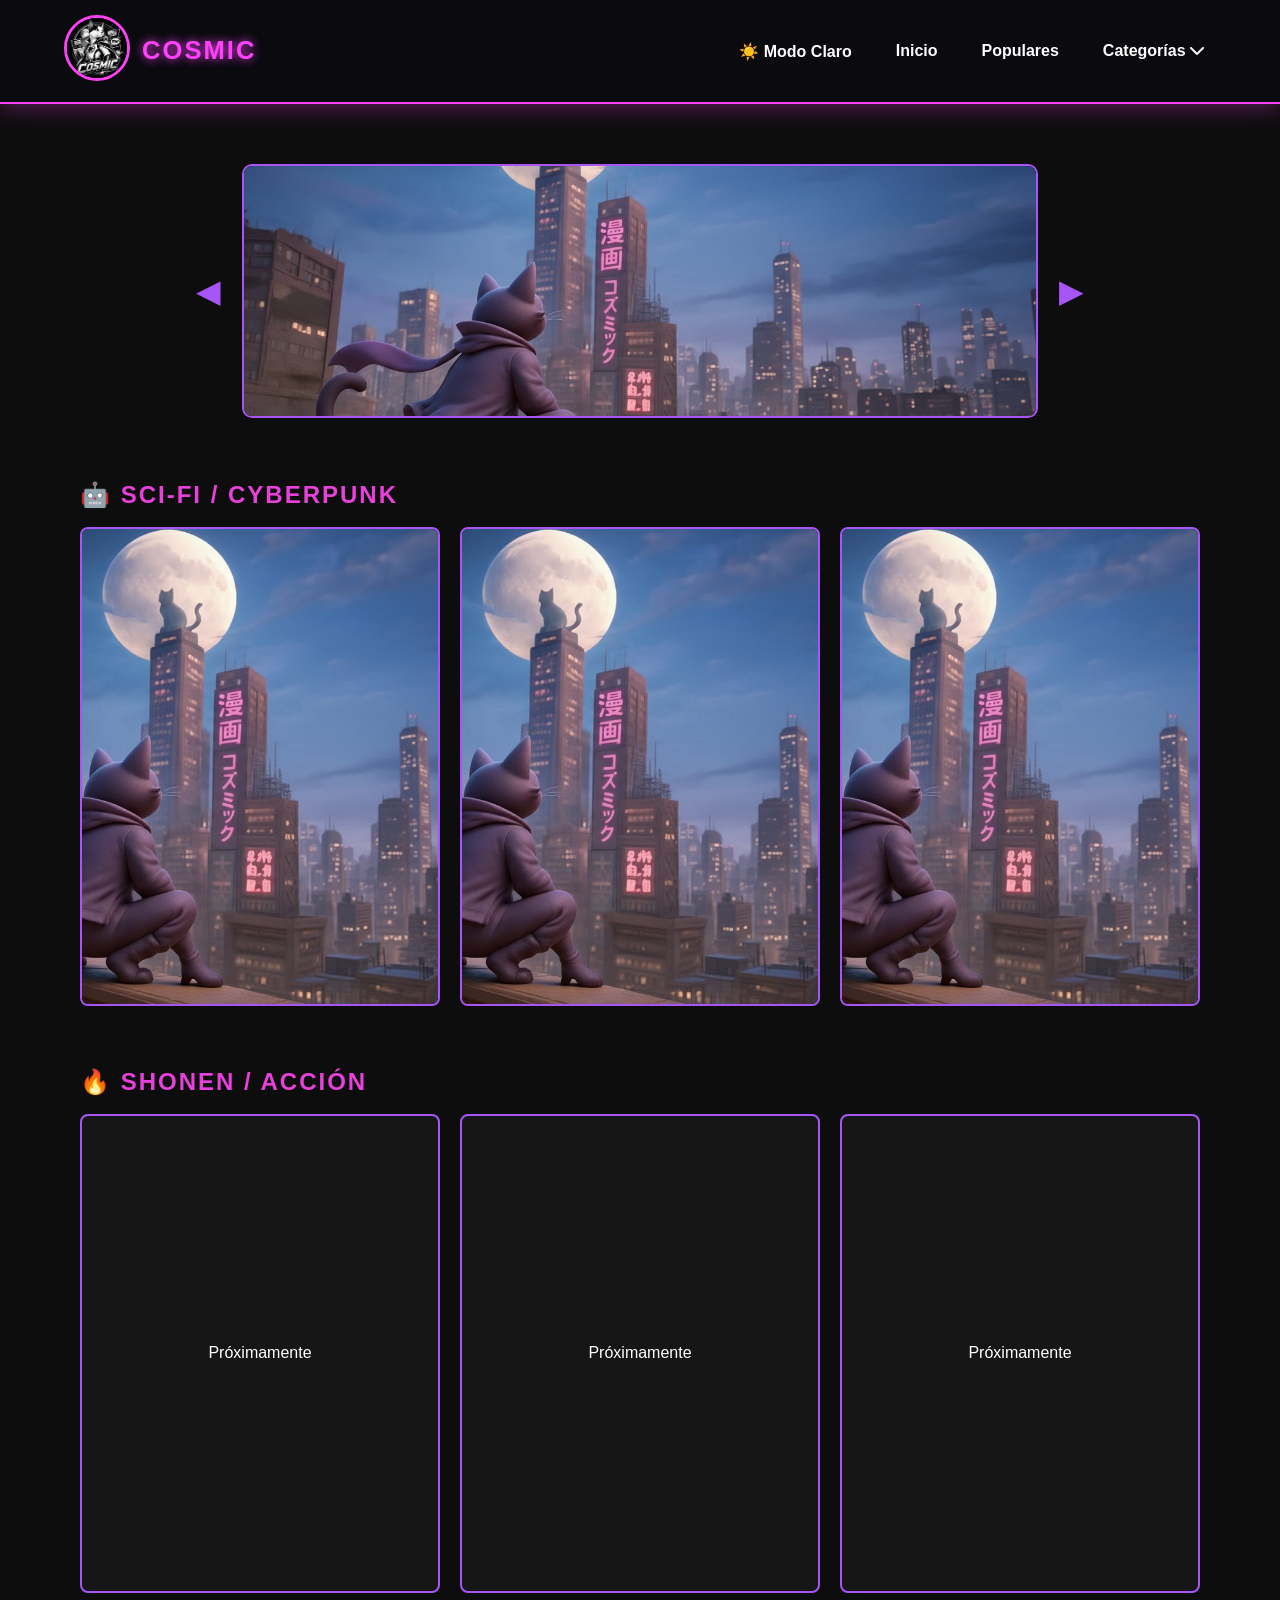
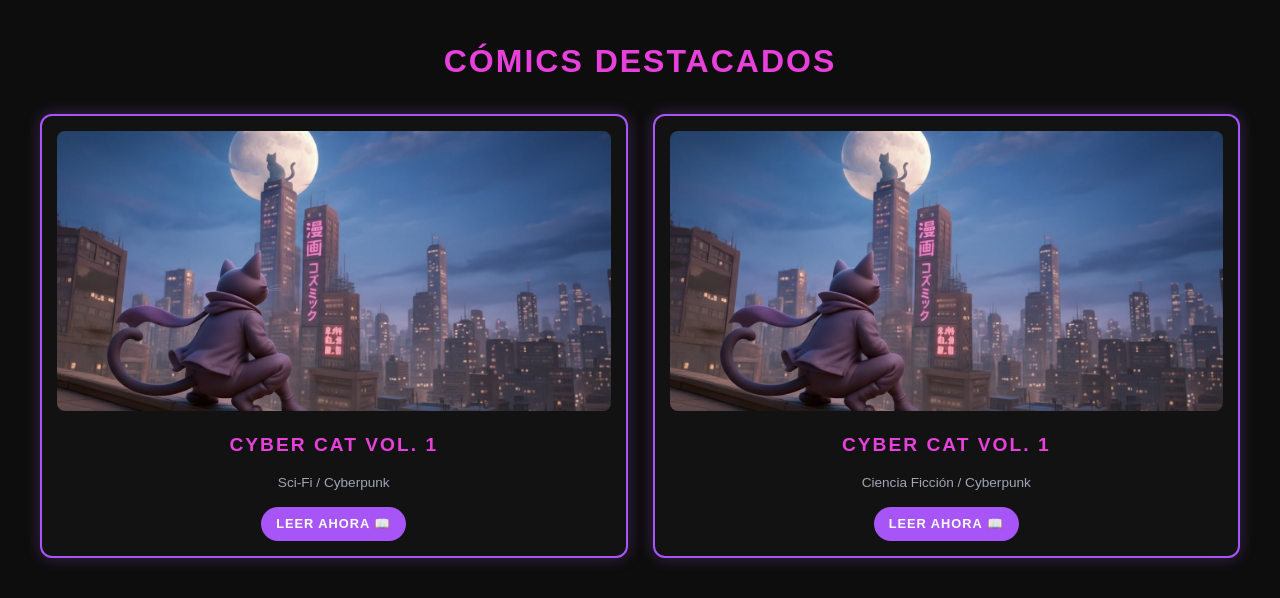
==== Homepage.html @ 04ea1aba "Add files via upload" ====
<!DOCTYPE html>
<html lang="es">
    <head>
        <meta charset="UTF-8">
        <meta name="viewport" content="width=device-width, initial-scale=1.0">
        <title>COSMIC 🐱 - Homepage</title>
        <link rel="stylesheet" href="CSS-All.css">
        <link rel="stylesheet" href="CSS-Homepage.css">
        <link rel="stylesheet" href="https://cdnjs.cloudflare.com/ajax/libs/font-awesome/6.0.0/css/all.min.css">
    </head>
    <body style="overflow-y: auto;">     
        <header class="encabezado-sitio">
            <div class="contenedor-logo"> 
                <a href="Homepage.html"><img src="logo.jpeg" alt="COSMIC" class="logo-redondo"></a>
                <span class="nombre-sitio">COSMIC</span>
            </div>   
            <nav class="navegacion-principal">
                <button id="btn-tema" onclick="cambiarTema()">☀️️ Modo Claro</button>
                <a href="Homepage.html" class="enlace-nav">Inicio</a>
                <a href="#populares" class="enlace-nav">Populares</a>
                <div class="desplegable">
                    <button type="button" class="enlace-nav boton-desplegable" onclick="toggleCategorias()">Categorías <i class="fa-solid fa-chevron-down"></i></button>
                    <div id="dropdown-categorias" class="menu-desplegable">
                        <a href="#scifi">🤖 Sci-Fi / Cyberpunk</a>
                        <a href="#shonen">🔥 Shonen / Acción</a>
                        <a href="#fantasia">🐉 Fantasía</a>
                        <a href="#terror">👻 Terror / Misterio</a>
                        <a href="#romance">💖 Romance / Slice of Life</a>
                        <a href="#seinen">⚔️ Seinen</a>
                    </div>
                </div>
            </nav>
        </header>
        <main style="max-width: 1200px; margin: 40px auto; padding: 0 20px;">
    
    <section id="populares" class="carrusel-populares">
        
        <button type="button" class="flecha" onclick="moverCarrusel(-1)">◀</button>
        <div class="contenedor-portada">
        
            <img id="portada-img" src="gato-ciudad.jpg" alt="Popular">
        </div>
        <button type="button" class="flecha" onclick="moverCarrusel(1)">▶</button>
    </section>

    
    <section id="scifi" class="seccion-comics">
        <h2>🤖 Sci-Fi / Cyberpunk</h2>
        <div class="grid-comics">
            <div class="comic-card"><img src="gato-ciudad.jpg" alt="Cyber Cat Vol. 1"></div>
            <div class="comic-card"><img src="gato-ciudad.jpg" alt="Cyber Cat Vol. 2"></div>
            <div class="comic-card"><img src="gato-ciudad.jpg" alt="Cyber Cat Vol. 3"></div>
        </div>
    </section>

    <section id="shonen" class="seccion-comics">
        <h2>🔥 Shonen / Acción</h2>
        <div class="grid-comics">
            <div class="comic-card">Próximamente</div>
            <div class="comic-card">Próximamente</div>
            <div class="comic-card">Próximamente</div>
        </div>
    </section>
    
            <h2 style="text-align: center; font-size: 2rem; margin-bottom: 30px;">Cómics Destacados</h2>
            <div style="display: grid; grid-template-columns: repeat(auto-fit, minmax(220px, 1fr)); gap: 25px;">
                <div style="background: #121212; border: 2px solid #a855f7; border-radius: 12px; padding: 15px; text-align: center; box-shadow: 0 0 15px rgba(168, 85, 247, 0.3);">
                    <img src="gato-ciudad.jpg" alt="Comic" style="width: 100%; height: 280px; object-fit: cover; border-radius: 8px;">
                    <h3 style="font-size: 1.2rem; margin: 15px 0 5px 0;">Cyber Cat Vol. 1</h3>
                    <p style="color: #a0a5b5; font-size: 0.85rem; margin-bottom: 15px;">Sci-Fi / Cyberpunk</p>
                    <a href="#" class="boton-colorful" style="font-size: 0.8rem; padding: 8px 15px;"><span>Leer Ahora 📖</span></a>
                </div>
                <div style="background: #121212; border: 2px solid #a855f7; border-radius: 12px; padding: 15px; text-align: center; box-shadow: 0 0 15px rgba(168, 85, 247, 0.3);">
                    <img src="gato-ciudad.jpg" alt="Comic" style="width: 100%; height: 280px; object-fit: cover; border-radius: 8px;">
                    <h3 style="font-size: 1.2rem; margin: 15px 0 5px 0;">Cyber Cat Vol. 1</h3>
                    <p style="color: #a0a5b5; font-size: 0.85rem; margin-bottom: 15px;">Ciencia Ficción / Cyberpunk</p>
                    <a href="#" class="boton-colorful" style="font-size: 0.8rem; padding: 8px 15px;"><span>Leer Ahora 📖</span></a>
                </div>
            </div>
</main>
        <script>
    function toggleCategorias() {
        document.getElementById("dropdown-categorias").classList.toggle("mostrar");
    }

    window.onclick = function (event) {
        if (!event.target.closest('.boton-desplegable')) {
            document.querySelectorAll(".menu-desplegable.mostrar")
                .forEach(m => m.classList.remove("mostrar"));
        }
        if (!event.target.matches('.boton-desplegable')) {
            var dropdowns = document.getElementsByClassName("menu-desplegable");
            for (var i = 0; i < dropdowns.length; i++) {
                var openDropdown = dropdowns[i];
                if (openDropdown.classList.contains('mostrar')) {
                    openDropdown.classList.remove('mostrar');
                }
            }
        }
    };

    // Carrusel
    const populares = ["gato-ciudad.jpg", "logo.jpeg"]; 
    let actual = 0;
    function moverCarrusel(dir) {
        actual = (actual + dir + populares.length) % populares.length;
        document.getElementById("portada-img").src = populares[actual];
    }
            
    function cambiarTema() {
        document.body.classList.toggle("modo-claro");
        
        var boton = document.getElementById("btn-tema");
        
        if (document.body.classList.contains("modo-claro")) {
            boton.textContent = "🌙 Modo Oscuro";
        } else {
            boton.textContent = "☀️ Modo Claro";
        }
    }
</script>
    </body>
</html>
---- CSS-All.css ----
body {
    background-color: black;
    color: white;
    font-family: 'Segoe UI', Tahoma, Geneva, Verdana, sans-serif;
    min-height: 100vh;
    line-height: 1.4;
    margin: 0;
    padding: 0;
}

body.modo-claro {
    background-color: #f5f5f7 !important;
    color: #1d1d1f !important;
}

body.modo-claro .encabezado-sitio {
    background: #ffffff !important;
    border-bottom: 2px solid #a855f7;
    box-shadow: 0 4px 15px rgba(0, 0, 0, 0.1);
}

body.modo-claro .tarjeta-login {
    background: #ffffff !important;
    color: #1d1d1f !important;
    border-color: #a855f7 !important;
    box-shadow: 0 4px 20px rgba(0, 0, 0, 0.1) !important;
}

body.modo-claro input[type="email"] {
    background-color: #f1f3f5 !important;
    border: 1.5px solid #cccccc !important;
    color: #1d1d1f !important;
}

h1, h2, h3 {
    color: #e740db;
    letter-spacing: 2px;
    margin-bottom: 10px;
    text-transform: uppercase;
}

@keyframes mover-gradiente {
    0% { background-position: 0% 50%; }
    50% { background-position: 100% 50%; }
    100% { background-position: 0% 50%; }
}

.boton-colorful {
    align-items: center;
    background-color: #a855f7;
    border: none;
    border-radius: 30px;
    color: #ffffff;
    cursor: pointer;
    display: inline-flex;
    font-size: 1rem;
    font-weight: 800;
    justify-content: center;
    letter-spacing: 1px;
    overflow: hidden;
    padding: 10px 30px;
    position: relative;
    transition: background-color 0.2s ease-in-out, transform 0.3s cubic-bezier(0.25, 0.8, 0.25, 1), box-shadow 0.3s ease-in-out;
    text-decoration: none;
    text-transform: uppercase;
    z-index: 1;
}

.boton-colorful span {
    position: relative;
    z-index: 2;
}

.boton-colorful:hover {
    background-color: #c084fc;
    box-shadow: 0 0 15px rgba(168, 85, 247, 0.4);
    transform: translateY(-4px) scale(1.03);
}

.boton-colorful:active {
    background-color: #d8b4fe;
    transform: translateY(-2px) scale(1.01);
}

.contenedor-logo {
    align-items: center;
    display: flex;
    gap: 12px;
}

.encabezado-sitio {
    align-items: center;
    background: #0a0a0f;
    border-bottom: 2px solid #ff41fb;
    box-shadow: 0 4px 20px rgba(255, 65, 251, 0.3);
    display: flex;
    justify-content: space-between;
    padding: 15px 5%;
    position: relative;
    z-index: 100;
}

.logo-redondo {
    border: 3px solid #ff41f6;
    border-radius: 50%;
    height: 60px;
    object-fit: cover;
    width: 60px;
}

.nombre-sitio {
    color: #ff41fb;
    font-size: 1.6rem;
    font-weight: 900;
    letter-spacing: 2px;
    text-shadow: 0 0 10px #ff41fb;
}

.boton-iniciar {
    background-color: transparent;
    border: 2px solid #3b3e4a !important;
    color: #a0a5b5;
}

.boton-iniciar:hover {
    background-color: rgba(168, 85, 247, 0.1);
    border-color: #a855f7 !important;
    color: floralwhite;
}

.contenedor-login {
    display: flex;
    justify-content: center;
    align-items: center;
    min-height: 100vh;
    padding: 20px;
    box-sizing: border-box;
}

.tarjeta-login {
    background: #121212;
    border: 2px solid #a855f7;
    border-radius: 12px;
    padding: 30px;
    width: 100%;
    max-width: 400px;
    box-sizing: border-box;
    text-align: center;
    box-shadow: 0 0 15px rgba(168, 85, 247, 0.3);
}

.tarjeta-login input[type="email"] {
    background-color: #21232d;
    border: 1.5px solid #3b3e4a;
    border-radius: 6px;
    box-sizing: border-box;
    color: #ffffff;
    font-size: 0.9rem;
    outline: none;
    padding: 10px;
    width: 100%;
    margin-top: 5px;
}

@media (max-width: 768px) {
    .encabezado-sitio {
        flex-direction: column;
        gap: 15px;
        padding: 15px;
    }
    
    .logo-redondo {
        height: 45px;
        width: 45px;
    }

    .nombre-sitio {
        font-size: 1.3rem;
    }
}
---- CSS-Homepage.css ----
@keyframes aparecer {
    from {
        opacity: 0;
        transform: translateY(-10px);
    } 
    to {
        opacity: 1;
        transform: translateY(0);
    }
}

body {
    background-color: #0d0d0d;
    color: #ffffff;
    font-family: sans-serif;
    margin: 0;
    padding: 0;
}

.boton-desplegable, 
.enlace-nav, 
#btn-tema {
    background: transparent;
    border: none;
    color: #ffffff;
    cursor: pointer;
    font-family: inherit;
    font-size: 1rem;
    font-weight: 700;
    padding: 8px 12px;
    text-decoration: none;
    transition: color 0.3s, text-shadow 0.3s;
}

.boton-desplegable:hover, 
.enlace-nav:hover, 
#btn-tema:hover {
    color: #00d2ff;
    text-shadow: 0 0 8px #00d2ff;
}

.header-mobile {
    display: flex;
    justify-content: space-between;
    align-items: center;
    padding: 15px 30px;
    background-color: #141414;
    border-bottom: 1px solid #222222;
}

.navegacion-principal, 
.opciones-derecha {
    display: flex;
    align-items: center;
    gap: 20px;
}

.opciones-derecha {
    gap: 15px;
}

.desplegable {
    display: inline-block;
    position: relative;
}

.menu-desplegable {
    display: none;
    position: absolute;
    top: 100%;
    right: 0;
    min-width: 220px;
    margin-top: 10px;
    background-color: #121218;
    border: 2px solid #a855f7;
    border-radius: 10px;
    box-shadow: 0 0 15px rgba(168, 85, 247, 0.5), 0 0 25px rgba(255, 65, 251, 0.3);
    overflow: hidden;
    z-index: 1000;
}

.menu-desplegable.mostrar {
    display: block;
    animation: aparecer 0.2s ease-out;
}

.menu-desplegable a {
    display: block;
    padding: 12px 16px;
    color: #e2e8f0;
    font-size: 0.9rem;
    font-weight: 600;
    text-decoration: none;
    border-bottom: 1px solid rgba(255, 255, 255, 0.05);
    transition: background 0.2s, color 0.2s, padding-left 0.2s;
}

.menu-desplegable a:last-child {
    border-bottom: none;
}

.menu-desplegable a:hover {
    background-color: #a855f7;
    color: #ffffff;
    padding-left: 20px;
}

.carrusel-populares {
    display: flex;
    align-items: center;
    justify-content: center;
    max-width: 900px;
    margin: 0 auto;
    padding: 20px;
}

.carrusel-populares .flecha {
    background: transparent;
    border: none;
    color: #a855f7;
    font-size: 32px;
    cursor: pointer;
    transition: transform 0.2s;
}

.carrusel-populares .flecha:hover {
    transform: scale(1.2);
}

.seccion-comics {
    max-width: 1200px;
    margin: 0 auto;
    padding: 20px 40px;
}

.grid-comics {
    display: grid;
    grid-template-columns: repeat(3, 1fr);
    gap: 20px;
    margin-top: 15px;
}

.contenedor-portada, 
.comic-card {
    border: 2px solid #a855f7;
    border-radius: 10px;
    display: flex;
    align-items: center;
    justify-content: center;
    overflow: hidden;
    color: #ffffff;
}

.contenedor-portada {
    flex-grow: 1;
    height: 250px;
    margin: 0 15px;
    background-color: #1a1a1a;
    text-align: center;
}

.comic-card {
    aspect-ratio: 3/4;
    border-radius: 8px;
    background-color: #161616;
    transition: transform 0.2s;
}

.comic-card:hover {
    transform: translateY(-5px);
}

.contenedor-portada img,
.comic-card img {
    width: 100%;
    height: 100%;
    object-fit: cover;
}

@media (max-width: 768px) {
    .navegacion-principal {
        flex-wrap: wrap;
        justify-content: center;
        gap: 10px;
    }

    .menu-desplegable {
        right: 50%;
        transform: translateX(50%);
    }

    .grid-comics {
        grid-template-columns: repeat(auto-fit, minmax(140px, 1fr));
    }
}

body.modo-claro .enlace-nav,
body.modo-claro .boton-desplegable,
body.modo-claro #btn-tema {
    color: #1d1d1f !important;
}

body.modo-claro .enlace-nav:hover,
body.modo-claro .boton-desplegable:hover,
body.modo-claro #btn-tema:hover {
    color: #a855f7 !important;
    text-shadow: none;
}

body.modo-claro .header-mobile {
    background-color: #ffffff !important;
    border-bottom-color: #e5e5e5 !important;
}

body.modo-claro .menu-desplegable {
    background-color: #ffffff !important;
    border-color: #a855f7 !important;
    box-shadow: 0 4px 20px rgba(0, 0, 0, 0.1) !important;
}

body.modo-claro .menu-desplegable a {
    color: #333333 !important;
    border-bottom-color: rgba(0, 0, 0, 0.05);
}

body.modo-claro .menu-desplegable a:hover {
    background-color: #f0e7ff !important;
    color: #a855f7 !important;
}

body.modo-claro .contenedor-portada,
body.modo-claro .comic-card {
    background-color: #ffffff !important;
    color: #1d1d1f !important;
    border-color: #a855f7 !important;
    box-shadow: 0 4px 15px rgba(0, 0, 0, 0.08);
}

body.modo-claro main div[style*="background"] {
    background: #ffffff !important;
    box-shadow: 0 4px 20px rgba(168, 85, 247, 0.2) !important;
}

body.modo-claro main h2,
body.modo-claro main h3 {
    color: #1d1d1f !important;
}

body.modo-claro main p[style*="color"] {
    color: #6e6e73 !important;
}
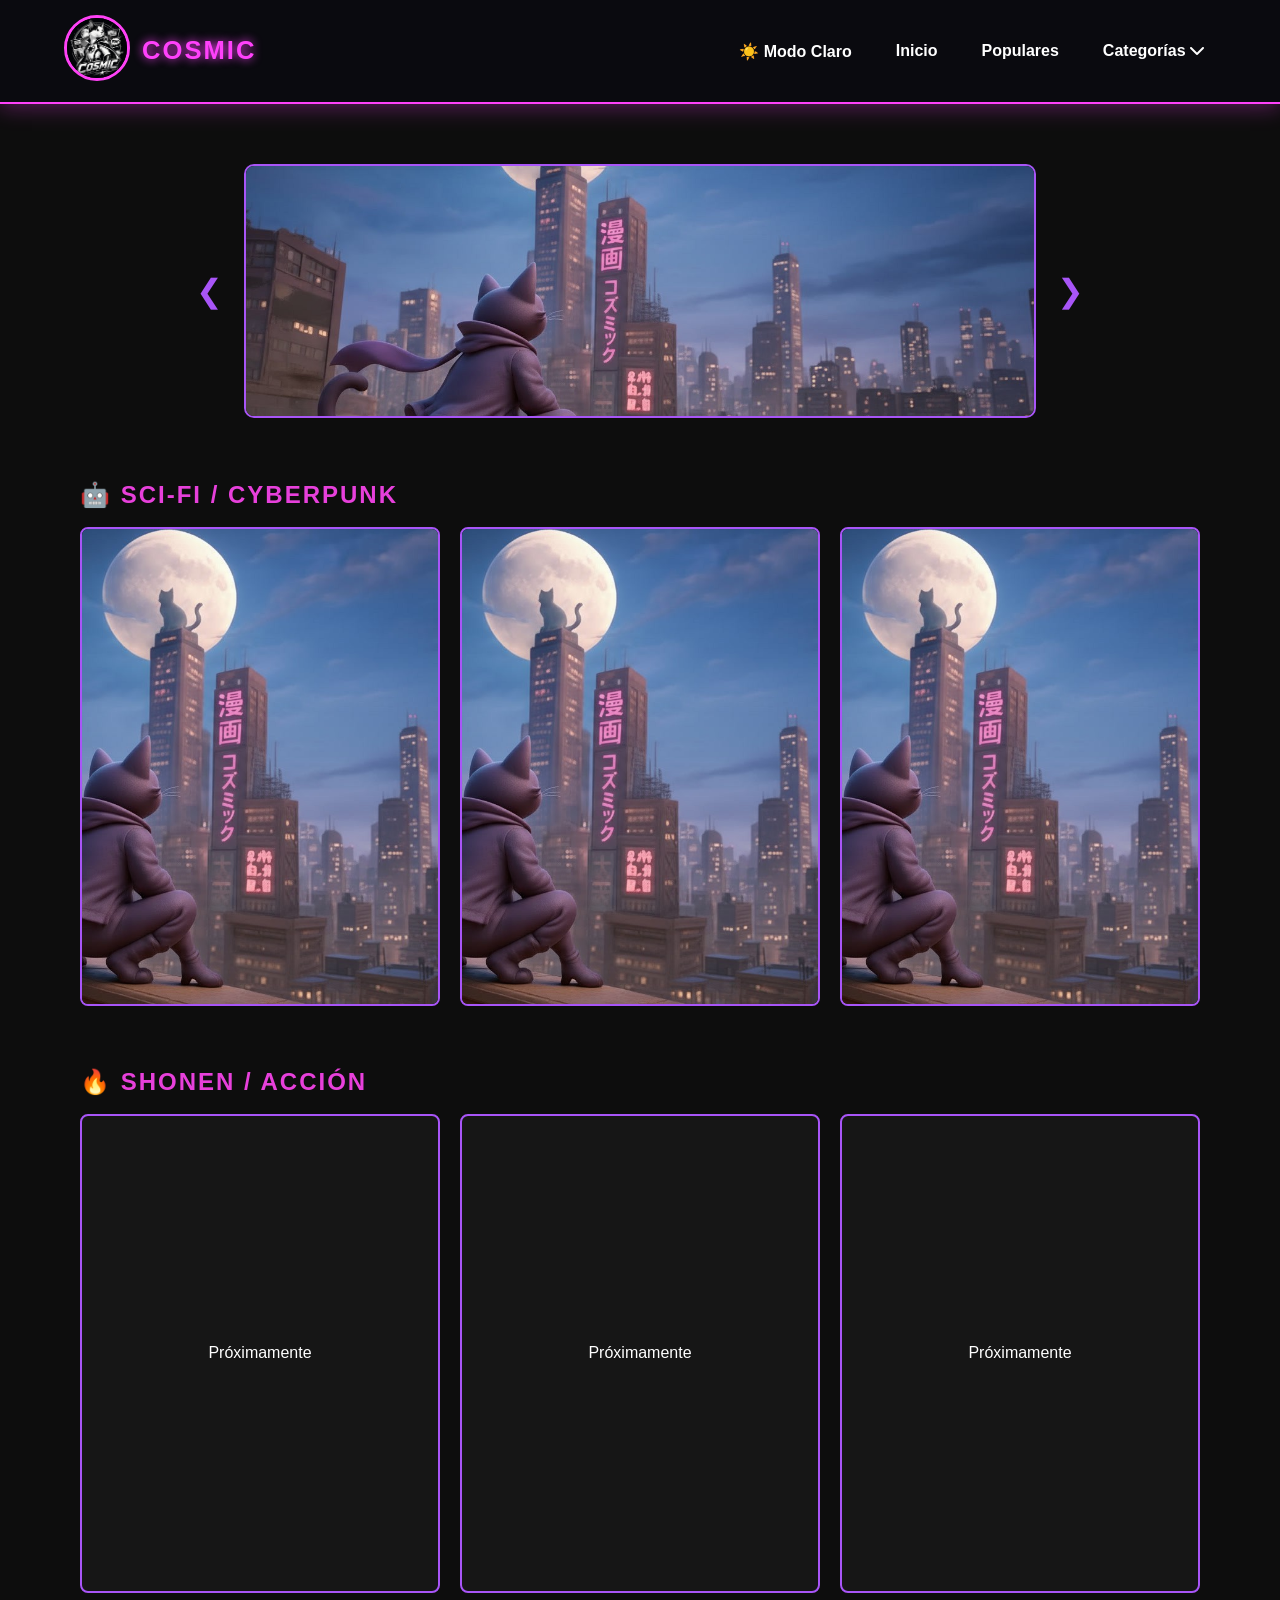
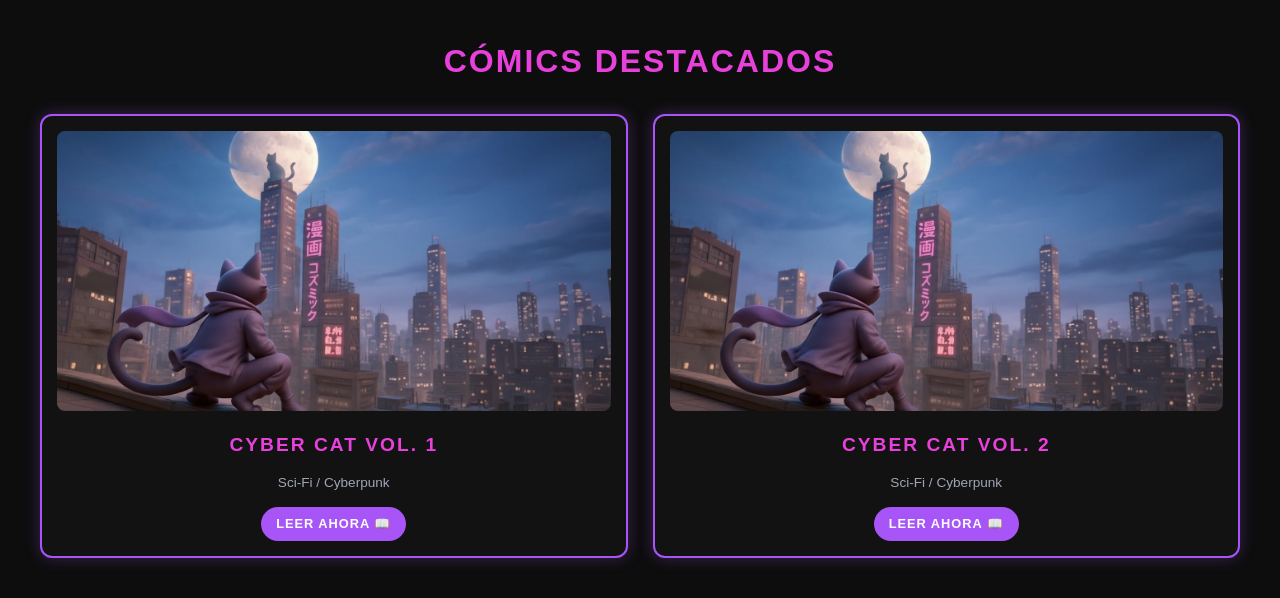
==== commit fb20e0db: "Add files via upload" ====
--- a/Homepage.html
+++ b/Homepage.html
@@ -31,37 +31,39 @@
                 </div>
             </nav>
         </header>
+
         <main style="max-width: 1200px; margin: 40px auto; padding: 0 20px;">
     
-    <section id="populares" class="carrusel-populares">
-        
-        <button type="button" class="flecha" onclick="moverCarrusel(-1)">◀</button>
-        <div class="contenedor-portada">
-        
-            <img id="portada-img" src="gato-ciudad.jpg" alt="Popular">
-        </div>
-        <button type="button" class="flecha" onclick="moverCarrusel(1)">▶</button>
-    </section>
+            <section id="populares" class="carrusel-populares">
+                <button type="button" class="flecha" onclick="moverCarrusel(-1)">❮</button>
+                
+                <div class="contenedor-portada">
+                    <a id="enlace-pdf" href="Comic1 - Ghost Rider by Donny Cates (2023) (digital-SD) (Dakota Scanning).pdf" target="_blank" rel="noopener noreferrer">
+                        <img id="portada-img" src="gato-ciudad.jpg" alt="Popular">
+                    </a>
+                </div>
+                
+                <button type="button" class="flecha" onclick="moverCarrusel(1)">❯</button>
+            </section>
 
-    
-    <section id="scifi" class="seccion-comics">
-        <h2>🤖 Sci-Fi / Cyberpunk</h2>
-        <div class="grid-comics">
-            <div class="comic-card"><img src="gato-ciudad.jpg" alt="Cyber Cat Vol. 1"></div>
-            <div class="comic-card"><img src="gato-ciudad.jpg" alt="Cyber Cat Vol. 2"></div>
-            <div class="comic-card"><img src="gato-ciudad.jpg" alt="Cyber Cat Vol. 3"></div>
-        </div>
-    </section>
+            <section id="scifi" class="seccion-comics">
+                <h2>🤖 Sci-Fi / Cyberpunk</h2>
+                <div class="grid-comics">
+                    <div class="comic-card"><img src="gato-ciudad.jpg" alt="Cyber Cat Vol. 1"></div>
+                    <div class="comic-card"><img src="gato-ciudad.jpg" alt="Cyber Cat Vol. 2"></div>
+                    <div class="comic-card"><img src="gato-ciudad.jpg" alt="Cyber Cat Vol. 3"></div>
+                </div>
+            </section>
 
-    <section id="shonen" class="seccion-comics">
-        <h2>🔥 Shonen / Acción</h2>
-        <div class="grid-comics">
-            <div class="comic-card">Próximamente</div>
-            <div class="comic-card">Próximamente</div>
-            <div class="comic-card">Próximamente</div>
-        </div>
-    </section>
-    
+            <section id="shonen" class="seccion-comics">
+                <h2>🔥 Shonen / Acción</h2>
+                <div class="grid-comics">
+                    <div class="comic-card">Próximamente</div>
+                    <div class="comic-card">Próximamente</div>
+                    <div class="comic-card">Próximamente</div>
+                </div>
+            </section>
+            
             <h2 style="text-align: center; font-size: 2rem; margin-bottom: 30px;">Cómics Destacados</h2>
             <div style="display: grid; grid-template-columns: repeat(auto-fit, minmax(220px, 1fr)); gap: 25px;">
                 <div style="background: #121212; border: 2px solid #a855f7; border-radius: 12px; padding: 15px; text-align: center; box-shadow: 0 0 15px rgba(168, 85, 247, 0.3);">
@@ -72,52 +74,66 @@
                 </div>
                 <div style="background: #121212; border: 2px solid #a855f7; border-radius: 12px; padding: 15px; text-align: center; box-shadow: 0 0 15px rgba(168, 85, 247, 0.3);">
                     <img src="gato-ciudad.jpg" alt="Comic" style="width: 100%; height: 280px; object-fit: cover; border-radius: 8px;">
-                    <h3 style="font-size: 1.2rem; margin: 15px 0 5px 0;">Cyber Cat Vol. 1</h3>
-                    <p style="color: #a0a5b5; font-size: 0.85rem; margin-bottom: 15px;">Ciencia Ficción / Cyberpunk</p>
+                    <h3 style="font-size: 1.2rem; margin: 15px 0 5px 0;">Cyber Cat Vol. 2</h3>
+                    <p style="color: #a0a5b5; font-size: 0.85rem; margin-bottom: 15px;">Sci-Fi / Cyberpunk</p>
                     <a href="#" class="boton-colorful" style="font-size: 0.8rem; padding: 8px 15px;"><span>Leer Ahora 📖</span></a>
                 </div>
             </div>
-</main>
+        </main>
+
         <script>
-    function toggleCategorias() {
-        document.getElementById("dropdown-categorias").classList.toggle("mostrar");
-    }
+            function toggleCategorias() {
+                document.getElementById("dropdown-categorias").classList.toggle("mostrar");
+            }
 
-    window.onclick = function (event) {
-        if (!event.target.closest('.boton-desplegable')) {
-            document.querySelectorAll(".menu-desplegable.mostrar")
-                .forEach(m => m.classList.remove("mostrar"));
-        }
-        if (!event.target.matches('.boton-desplegable')) {
-            var dropdowns = document.getElementsByClassName("menu-desplegable");
-            for (var i = 0; i < dropdowns.length; i++) {
-                var openDropdown = dropdowns[i];
-                if (openDropdown.classList.contains('mostrar')) {
-                    openDropdown.classList.remove('mostrar');
+            window.onclick = function (event) {
+                if (!event.target.closest('.boton-desplegable')) {
+                    document.querySelectorAll(".menu-desplegable.mostrar")
+                        .forEach(m => m.classList.remove("mostrar"));
+                }
+                if (!event.target.matches('.boton-desplegable')) {
+                    var dropdowns = document.getElementsByClassName("menu-desplegable");
+                    for (var i = 0; i < dropdowns.length; i++) {
+                        var openDropdown = dropdowns[i];
+                        if (openDropdown.classList.contains('mostrar')) {
+                            openDropdown.classList.remove('mostrar');
+                        }
+                    }
+                }
+            };
+
+            const datosCarrusel = [
+                {
+                    imagen: "gato-ciudad.jpg",
+                    pdf: "Comic1 - Ghost Rider by Donny Cates (2023) (digital-SD) (Dakota Scanning).pdf"
+                },
+                {
+                    imagen: "logo.jpeg",
+                    pdf: "aqui-coloca-el-nombre-de-tu-segundo-archivo.pdf" // <- Cambia esto por tu segundo PDF real
+                }
+            ]; 
+
+            let actual = 0;
+
+            function moverCarrusel(dir) {
+                actual = (actual + dir + datosCarrusel.length) % datosCarrusel.length;
+                
+                const imgElemento = document.getElementById("portada-img");
+                const enlaceElemento = document.getElementById("enlace-pdf");
+                
+                imgElemento.src = datosCarrusel[actual].imagen;
+                enlaceElemento.href = datosCarrusel[actual].pdf;
+            }
+                    
+            function cambiarTema() {
+                document.body.classList.toggle("modo-claro");
+                var boton = document.getElementById("btn-tema");
+                if (document.body.classList.contains("modo-claro")) {
+                    boton.textContent = "🌙 Modo Oscuro";
+                } else {
+                    boton.textContent = "☀️ Modo Claro";
                 }
             }
-        }
-    };
-
-    // Carrusel
-    const populares = ["gato-ciudad.jpg", "logo.jpeg"]; 
-    let actual = 0;
-    function moverCarrusel(dir) {
-        actual = (actual + dir + populares.length) % populares.length;
-        document.getElementById("portada-img").src = populares[actual];
-    }
-            
-    function cambiarTema() {
-        document.body.classList.toggle("modo-claro");
-        
-        var boton = document.getElementById("btn-tema");
-        
-        if (document.body.classList.contains("modo-claro")) {
-            boton.textContent = "🌙 Modo Oscuro";
-        } else {
-            boton.textContent = "☀️ Modo Claro";
-        }
-    }
-</script>
+        </script>
     </body>
 </html>
--- a/CSS-Homepage.css
+++ b/CSS-Homepage.css
@@ -127,6 +127,7 @@
     transform: scale(1.2);
 }
 
+
 .seccion-comics {
     max-width: 1200px;
     margin: 0 auto;
@@ -248,4 +249,12 @@
 
 body.modo-claro main p[style*="color"] {
     color: #6e6e73 !important;
+}
+
+.contenedor-portada a {
+    display: block;
+    width: 100%;
+    height: 100%;
+    text-decoration: none;
+    color: inherit;
 }
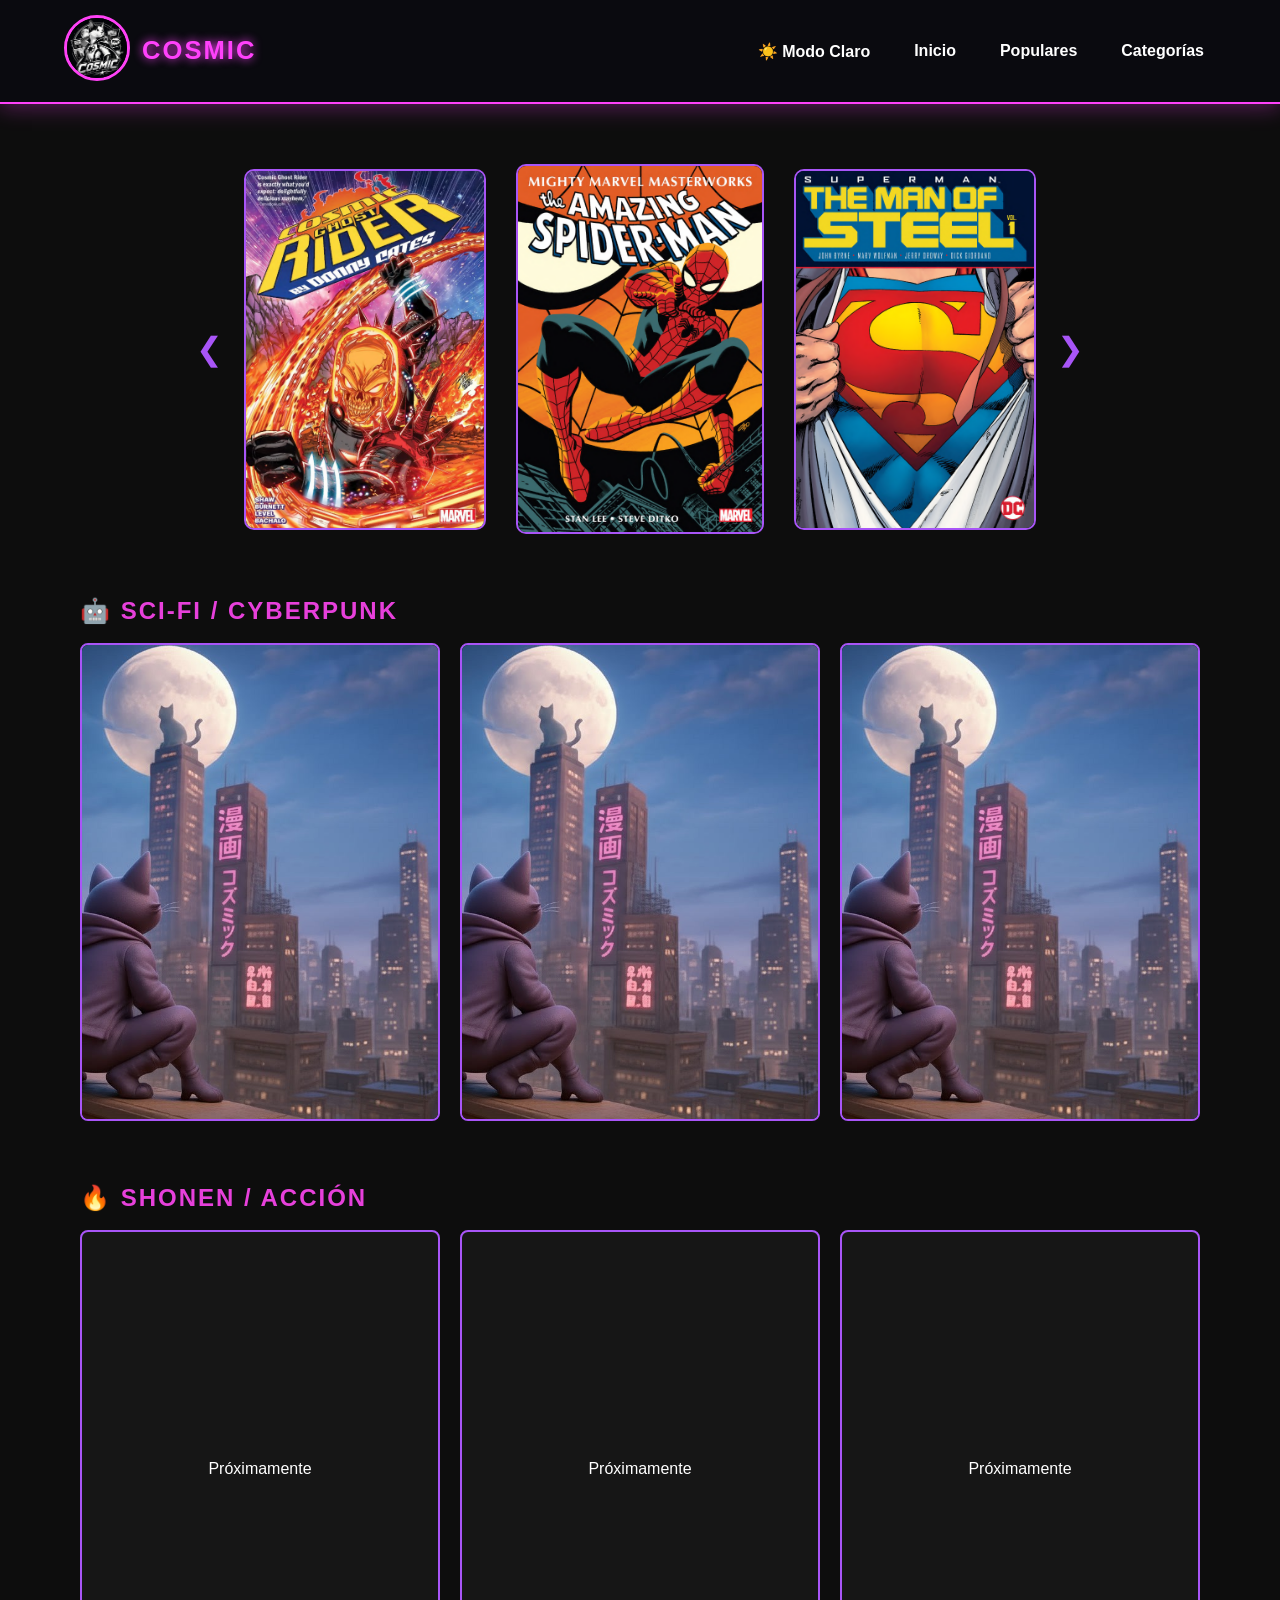
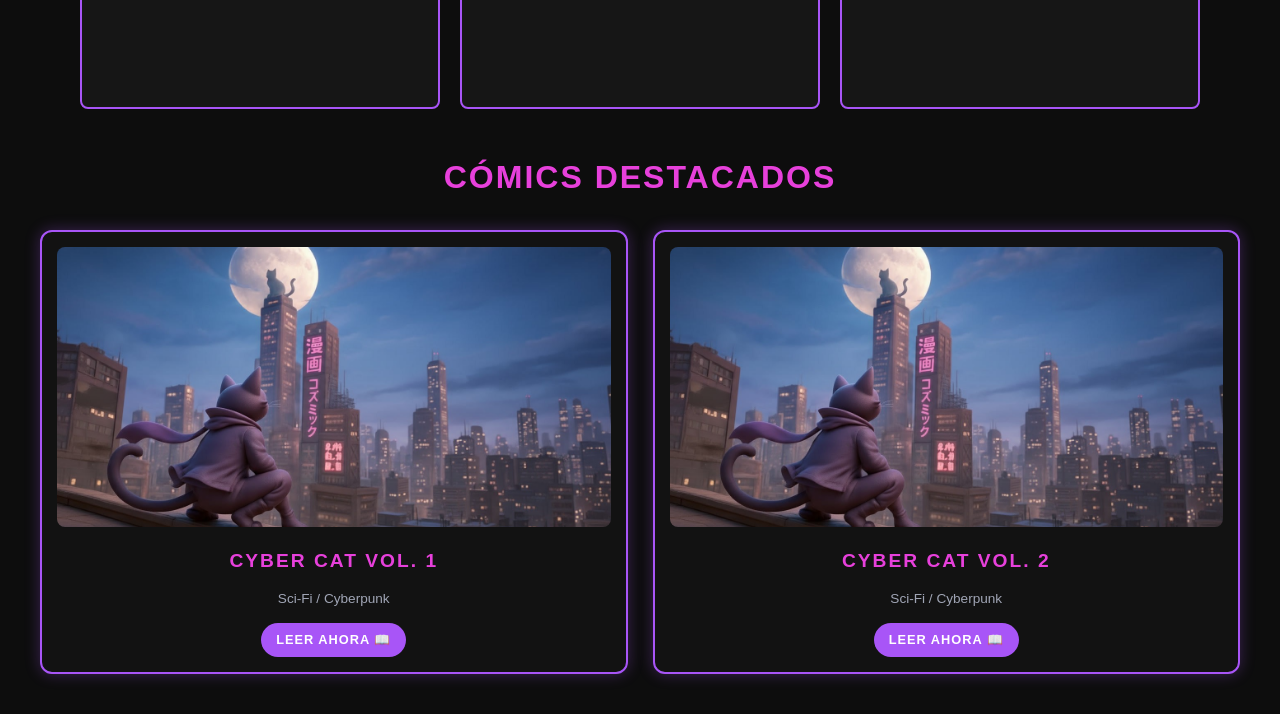
==== commit 712689fe: "Add files via upload" ====
--- a/Homepage.html
+++ b/Homepage.html
@@ -6,7 +6,7 @@
         <title>COSMIC 🐱 - Homepage</title>
         <link rel="stylesheet" href="CSS-All.css">
         <link rel="stylesheet" href="CSS-Homepage.css">
-        <link rel="stylesheet" href="https://cdnjs.cloudflare.com/ajax/libs/font-awesome/6.0.0/css/all.min.css">
+        <link rel="stylesheet" href="https://cloudflare.com">
     </head>
     <body style="overflow-y: auto;">     
         <header class="encabezado-sitio">
@@ -37,12 +37,24 @@
             <section id="populares" class="carrusel-populares">
                 <button type="button" class="flecha" onclick="moverCarrusel(-1)">❮</button>
                 
-                <div class="contenedor-portada">
-                    <a id="enlace-pdf" href="Comic1 - Ghost Rider by Donny Cates (2023) (digital-SD) (Dakota Scanning).pdf" target="_blank" rel="noopener noreferrer">
-                        <img id="portada-img" src="gato-ciudad.jpg" alt="Popular">
+                <div class="contenedor-portada" style="height: auto; aspect-ratio: 2/3;">
+                    <a id="enlace-pdf-0" href="Comic1 - Ghost Rider by Donny Cates (2023) (digital-SD) (Dakota Scanning).pdf" target="_blank" rel="noopener noreferrer">
+                        <img id="portada-img-0" src="Portada Comic 1 - Ghost Rider by Donny Cates (2023).png" alt="Popular 1">
                     </a>
                 </div>
-                
+
+                <div class="contenedor-portada" style="height: auto; aspect-ratio: 2/3;">
+                    <a id="enlace-pdf-1" href="Comic2 - The Amazing Spider-an-comic-series.pdf" target="_blank" rel="noopener noreferrer">
+                        <img id="portada-img-1" src="Portada Comic 2 - The Amazing Spider-man-comic-series.png" alt="Popular 2">
+                    </a>
+                </div>
+
+                <div class="contenedor-portada" style="height: auto; aspect-ratio: 2/3;">
+                    <a id="enlace-pdf-2" href="Comic3 - Superman - The Man of Steel v01 (2020) (digital) (Son of Ultron-Empire).pdf" target="_blank" rel="noopener noreferrer">
+                        <img id="portada-img-2" src="Portada Comic 3 -  Superman - The Man of Steel (2020) (Son of Ultron-Empire).png" alt="Popular 3">
+                    </a>
+                </div>
+
                 <button type="button" class="flecha" onclick="moverCarrusel(1)">❯</button>
             </section>
 
@@ -100,34 +112,48 @@
                         }
                     }
                 }
-            };
+            }
 
             const datosCarrusel = [
                 {
-                    imagen: "gato-ciudad.jpg",
+                    imagen: "Portada Comic 1 - Ghost Rider by Donny Cates (2023).png",
                     pdf: "Comic1 - Ghost Rider by Donny Cates (2023) (digital-SD) (Dakota Scanning).pdf"
                 },
                 {
-                    imagen: "logo.jpeg",
-                    pdf: "aqui-coloca-el-nombre-de-tu-segundo-archivo.pdf" // <- Cambia esto por tu segundo PDF real
+                    imagen: "Portada Comic 2 - The Amazing Spider-man-comic-series.png",
+                    pdf: "Comic2 - The Amazing Spider-an-comic-series.pdf"
+                },
+                {
+                    imagen: "Portada Comic 3 -  Superman - The Man of Steel (2020) (Son of Ultron-Empire).png",
+                    pdf: "Comic3 - Superman - The Man of Steel v01 (2020) (digital) (Son of Ultron-Empire).pdf"
                 }
-            ]; 
+            ]
 
             let actual = 0;
 
             function moverCarrusel(dir) {
                 actual = (actual + dir + datosCarrusel.length) % datosCarrusel.length;
-                
-                const imgElemento = document.getElementById("portada-img");
-                const enlaceElemento = document.getElementById("enlace-pdf");
-                
-                imgElemento.src = datosCarrusel[actual].imagen;
-                enlaceElemento.href = datosCarrusel[actual].pdf;
+                actualizarCarrusel();
+            }
+
+            function actualizarCarrusel() {
+                for (let i = 0; i < 3; i++) {
+                    let indiceData = (actual + i) % datosCarrusel.length;
+                    
+                    const imgElemento = document.getElementById("portada-img-" + i);
+                    const enlaceElemento = document.getElementById("enlace-pdf-" + i);
+                    
+                    if (imgElemento && enlaceElemento) {
+                        imgElemento.src = datosCarrusel[indiceData].imagen;
+                        enlaceElemento.href = datosCarrusel[indiceData].pdf;
+                    }
+                }
             }
                     
             function cambiarTema() {
                 document.body.classList.toggle("modo-claro");
                 var boton = document.getElementById("btn-tema");
+
                 if (document.body.classList.contains("modo-claro")) {
                     boton.textContent = "🌙 Modo Oscuro";
                 } else {
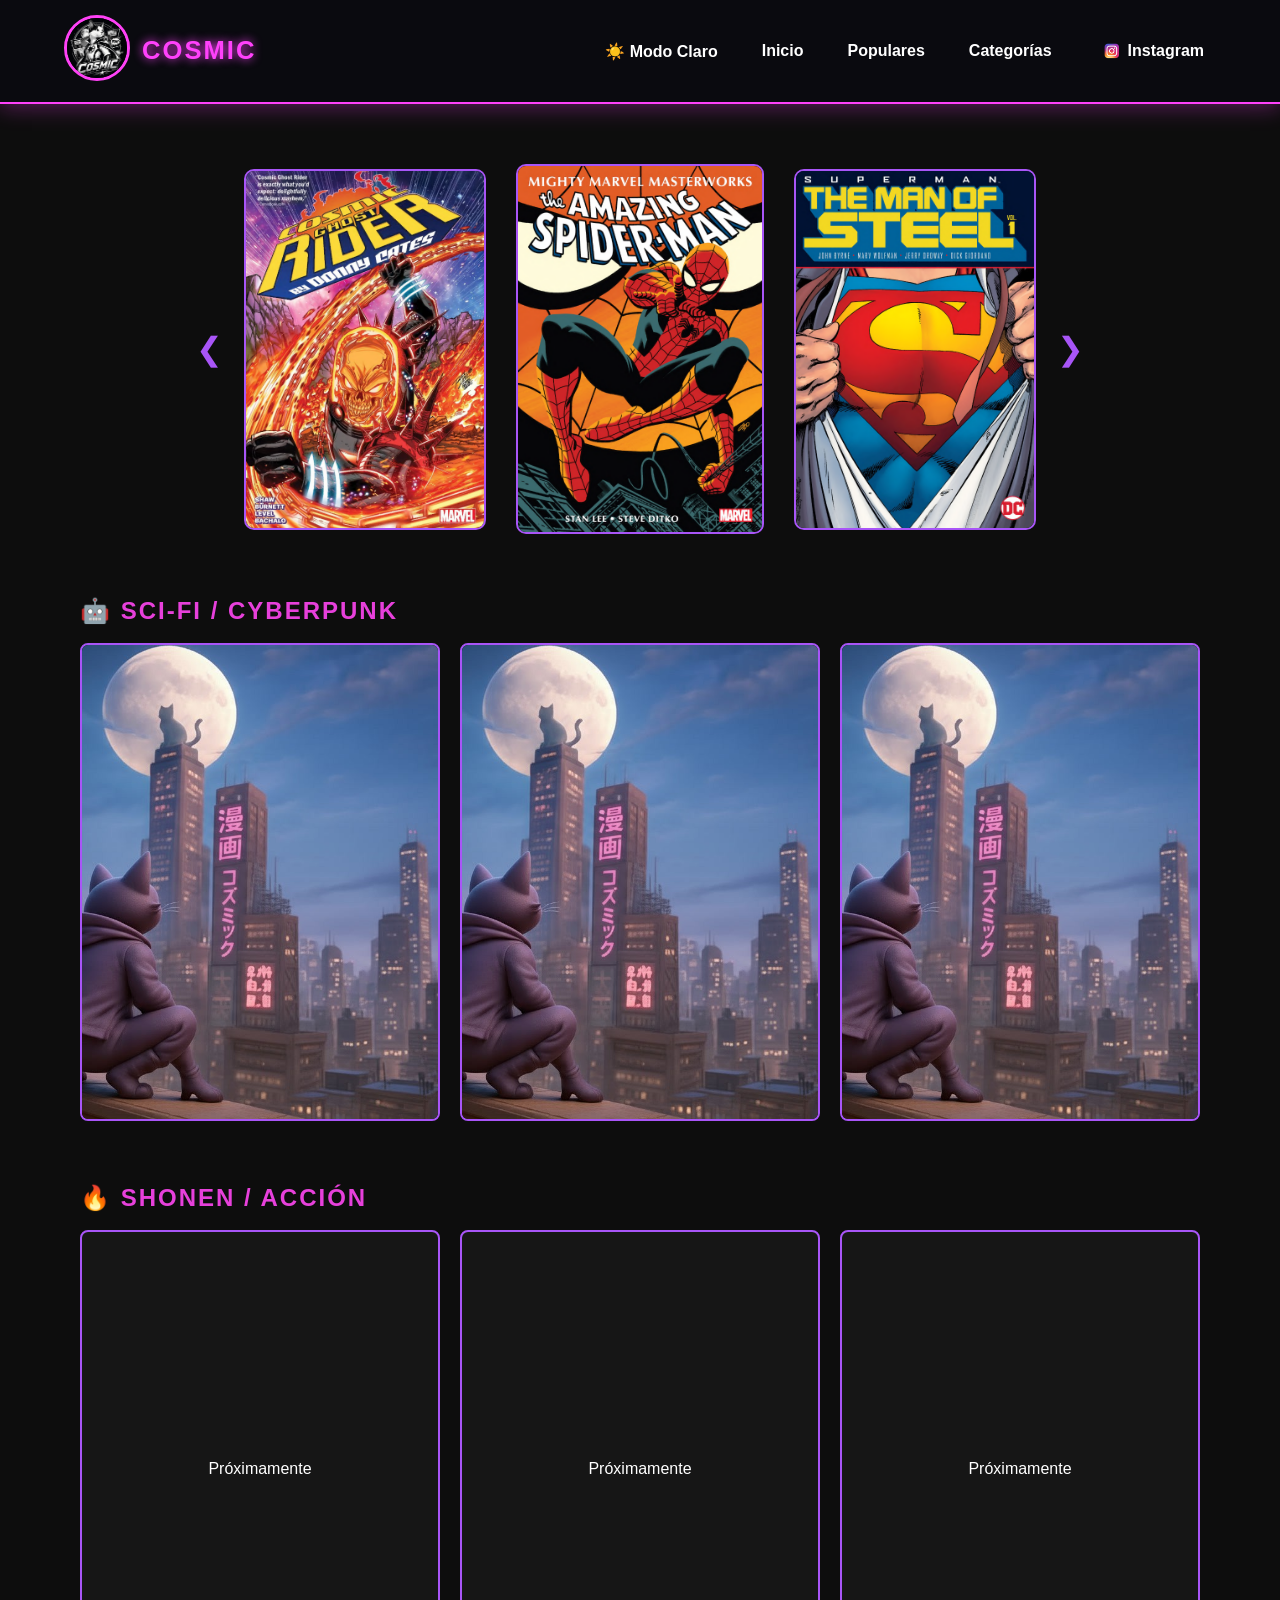
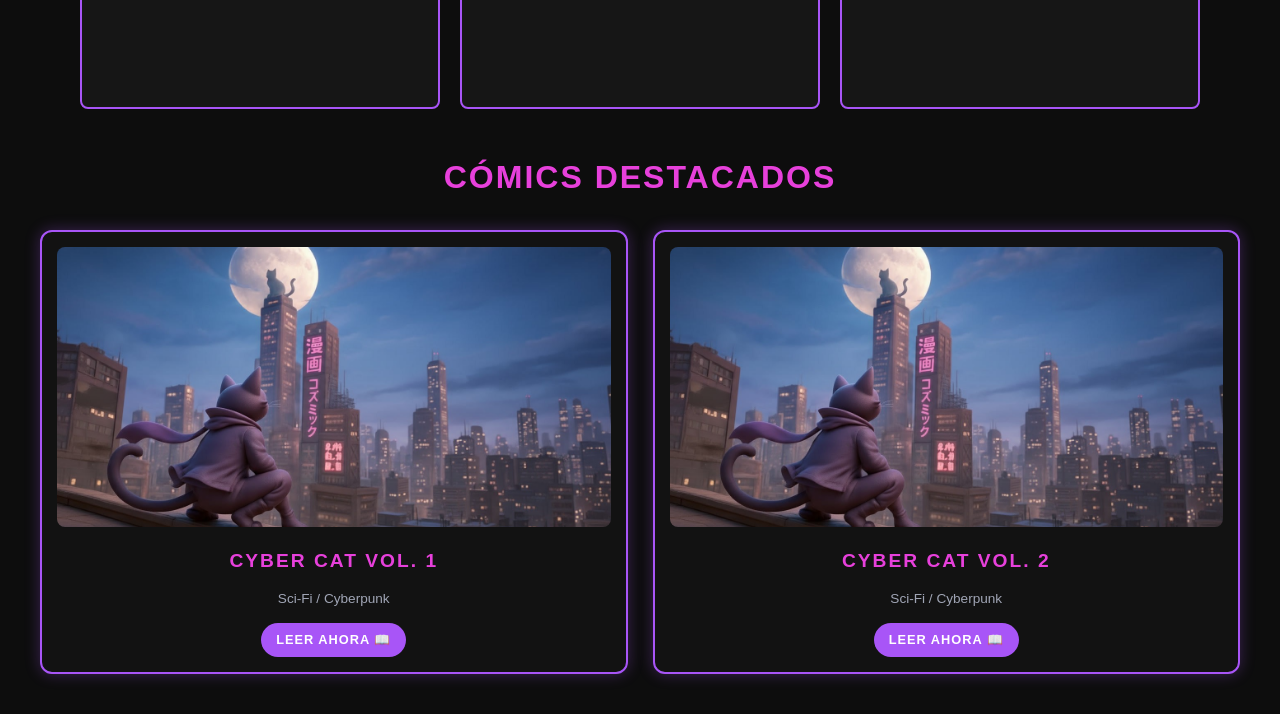
==== commit 0b4fc7f5: "Add files via upload" ====
--- a/Homepage.html
+++ b/Homepage.html
@@ -29,6 +29,9 @@
                         <a href="#seinen">⚔️ Seinen</a>
                     </div>
                 </div>
+                <a href="https://www.instagram.com/cosmiccomics_/" target="_blank" rel="noopener noreferrer" class="enlace-nav">
+                    <img src="LogoInstagram.png" alt="" class="img-instagram">Instagram
+                </a>
             </nav>
         </header>
 
--- a/CSS-Homepage.css
+++ b/CSS-Homepage.css
@@ -30,6 +30,10 @@
     padding: 8px 12px;
     text-decoration: none;
     transition: color 0.3s, text-shadow 0.3s;
+    display: inline-flex;
+    align-items: center;
+    vertical-align: middle;
+    gap: 8px;
 }
 
 .boton-desplegable:hover, 
@@ -37,6 +41,18 @@
 #btn-tema:hover {
     color: #00d2ff;
     text-shadow: 0 0 8px #00d2ff;
+}
+
+.enlace-nav img.img-instagram {
+    width: auto;
+    height: 1rem;
+    display: inline-block;
+    transition: filter 0.3s, opacity 0.3s;
+}
+
+.enlace-nav:hover img.img-instagram {
+    filter: drop-shadow(0 0 4px #00d2ff) brightness(1.2);
+    opacity: 0.9;
 }
 
 .header-mobile {
@@ -127,7 +143,6 @@
     transform: scale(1.2);
 }
 
-
 .seccion-comics {
     max-width: 1200px;
     margin: 0 auto;
